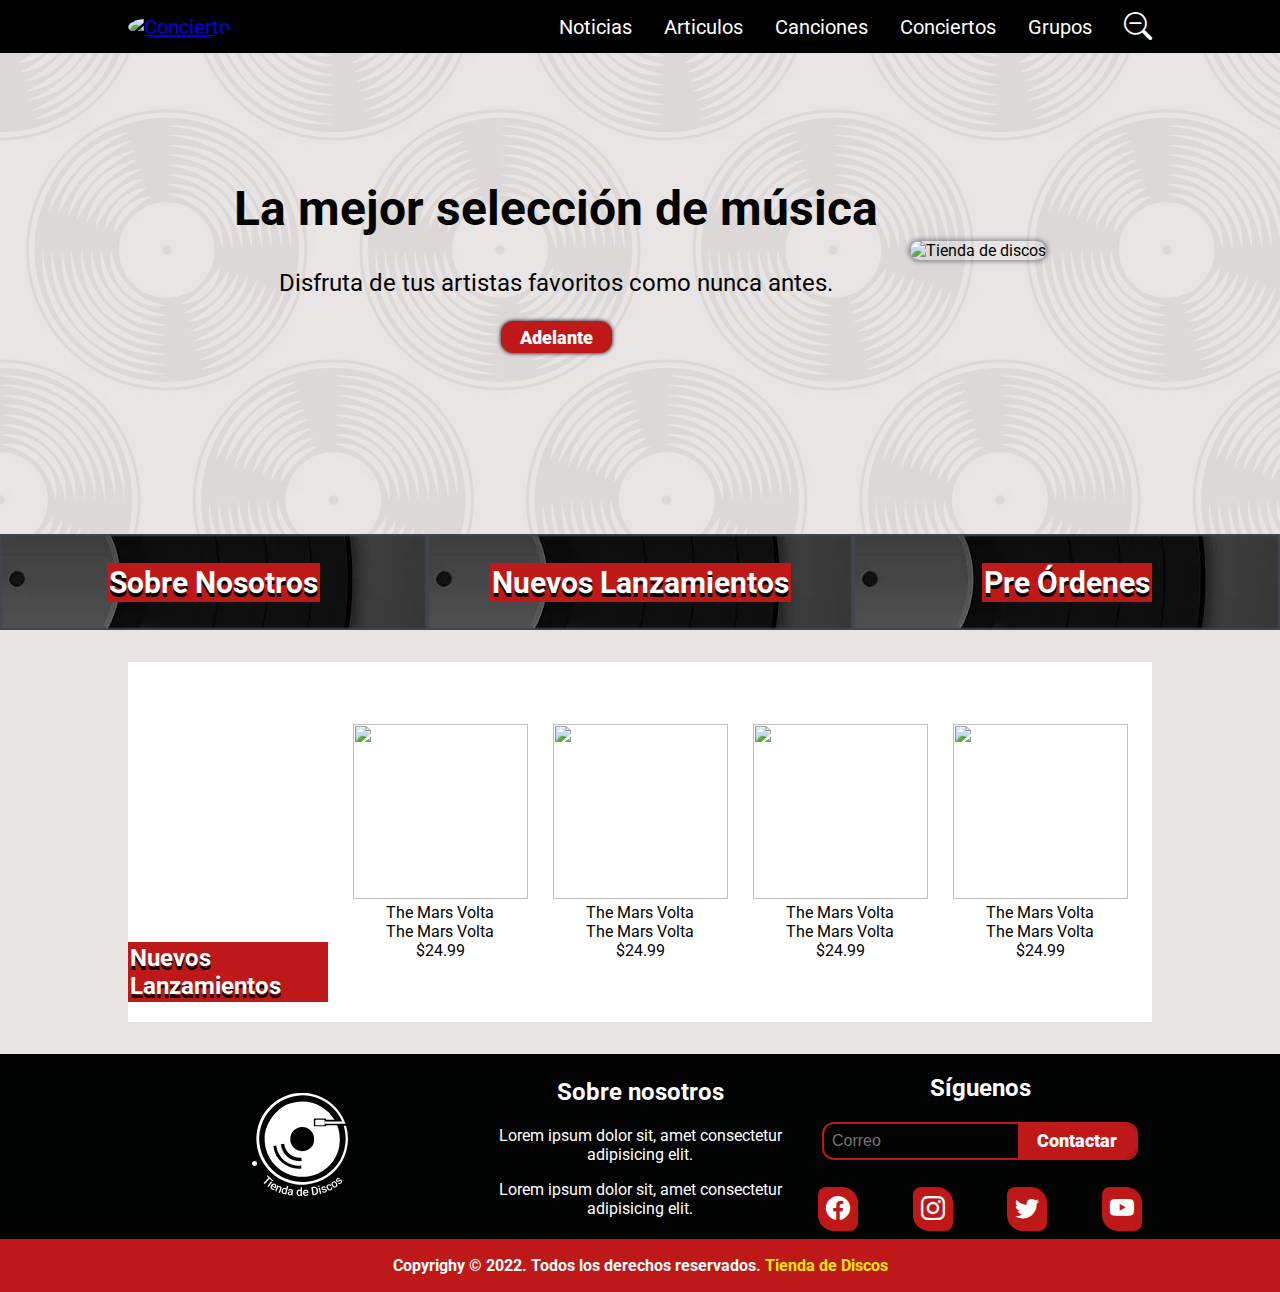
==== index.html @ 4656b795 "Update cards new releases" ====
<!DOCTYPE html>
<html lang="es">
<head>
    <meta charset="UTF-8" />
    <meta http-equiv="X-UA-Compatible" content="IE=edge" />
    <meta name="viewport" content="width=device-width, initial-scale=1.0" />
    <link rel="stylesheet" href="./css/index.css">
    <link rel="stylesheet" href="./css/library.css">
    <link rel="preconnect" href="https://fonts.googleapis.com">
    <link rel="preconnect" href="https://fonts.gstatic.com">
    <link href="https://fonts.googleapis.com/css2?family=Roboto:ital,wght@0,100;0,300;0,400;0,500;0,700;0,900;1,100;1,300;1,400;1,500;1,700;1,900&display=swap" rel="stylesheet">
    <link rel="stylesheet" href="https://cdn.jsdelivr.net/npm/bootstrap-icons@1.9.1/font/bootstrap-icons.css">
    <title>Tienda de Discos</title>
</head>
<body class="body">
    <header class="header">
        <nav class="nav" id="nav">
            <div class="container container--nav-r">
                <a href="#">
                    <img src="https://previews.123rf.com/images/khabarushka/khabarushka1803/khabarushka180300859/98204952-guital-tambor-viol%C3%ADn-etiqueta-de-logotipo-de-tienda-de-tienda-de-m%C3%BAsica-conjunto-de-instrumentos-mus.jpg"
                        alt="Concierto" width="100" height="100" class="nav__logo">
                </a>
                <a href="#nav" class="nav__action nav__action--menu"><i class="bi bi-list"></i></a>
                <a href="#close" class="nav__action nav__action--close"><i class="bi bi-x-circle"></i></i></a>
                <ul class="menu menu--header">
                    <li>
                        <a href="#" class="menu__link">Noticias</a>
                    </li>
                    <li>
                        <a href="#" class="menu__link">Articulos</a>
                    </li>
                    <li>
                        <a href="#" class="menu__link">Canciones</a>
                    </li>
                    <li>
                        <a href="#" class="menu__link">Conciertos</a>
                    </li>
                    <li>
                        <a href="#" class="menu__link">Grupos</a>
                    </li>
                    <li>
                        <a href="#" class="nav__action"><i class="bi bi-zoom-out"></i></a>
                    </li>
                </ul>
            </div>
        </nav>
    </header>
    <main>
        <article class="section section--hero">
            <div class="container container--hero">
                <div>
                            <h1 class="hero__title">La mejor selección de música</h1>
                            <p class="hero__paragraph">Disfruta de tus artistas favoritos como nunca antes.</p>
                            <a href="#" class="button button--primary button--hero">Adelante</a>
                </div>
                <div class="hero-img">
                    <img src="https://media.vogue.es/photos/5cc76a54a6e117b66154e666/master/w_1600%2Cc_limit/las_mejores_tiendas_de_discos_del_mundo_9757.jpg" alt="Tienda de discos" class="hero-img__img"/>
                </div>
            </div>
            <div class="container container--submenu">
                <div class="card card--hero">
                    <h2 class="card__title">Sobre Nosotros</h2>
                </div>
                <div class="card card--hero">
                    <h2 class="card__title">Nuevos Lanzamientos</h2>
                </div>
                <div class="card card--hero">
                    <h2 class="card__title">Pre Órdenes</h2>
                </div>
            </div>
        </article>
        <section class="section">
            <div class="container container--cards">
                <div class="card card--main">
                    <div>
                        <h2 class="card__title">Nuevos Lanzamientos</h2>
                    </div>
                </div>
                <div class="container container--card">
                    <div class="card card--album">
                        <div class="card__img">
                            <img src="https://cdn.shopify.com/s/files/1/0096/1884/9839/products/MarsVolta_1099dc09-7682-4ffe-bd7a-768052bc3de7_480x.jpg?v=1660897472" alt="" width="175" height="175"/>
                        </div>
                        <div class="card__album">
                            The Mars Volta
                        </div>
                        <div class="card__artist">
                            The Mars Volta
                        </div>
                        <div class="card__price">
                            $24.99
                        </div>
                    </div>
                    <div class="card card--album">
                        <div class="card__img">
                            <img src="https://cdn.shopify.com/s/files/1/0096/1884/9839/products/MarsVolta_1099dc09-7682-4ffe-bd7a-768052bc3de7_480x.jpg?v=1660897472" alt="" width="175" height="175"/>
                        </div>
                        <div class="card__album">
                            The Mars Volta
                        </div>
                        <div class="card__artist">
                            The Mars Volta
                        </div>
                        <div class="card__price">
                            $24.99
                        </div>
                    </div>
                    <div class="card card--album">
                        <div class="card__img">
                            <img src="https://cdn.shopify.com/s/files/1/0096/1884/9839/products/MarsVolta_1099dc09-7682-4ffe-bd7a-768052bc3de7_480x.jpg?v=1660897472" alt="" width="175" height="175"/>
                        </div>
                        <div class="card__album">
                            The Mars Volta
                        </div>
                        <div class="card__artist">
                            The Mars Volta
                        </div>
                        <div class="card__price">
                            $24.99
                        </div>
                    </div>
                    <div class="card card--album">
                        <div class="card__img">
                            <img src="https://cdn.shopify.com/s/files/1/0096/1884/9839/products/MarsVolta_1099dc09-7682-4ffe-bd7a-768052bc3de7_480x.jpg?v=1660897472" alt="" width="175" height="175"/>
                        </div>
                        <div class="card__album">
                            The Mars Volta
                        </div>
                        <div class="card__artist">
                            The Mars Volta
                        </div>
                        <div class="card__price">
                            $24.99
                        </div>
                    </div>
                </div>
            </div>
        </section>
        <section class="newReleases"></section>
        <section class="bestSellers"></section>
    </main>
    <footer class="footer">
        <div class="footer__row">
            <div class="footer__column footer__column-left">
                <figure>
                    <a href="#">
                        <img src="./assets/svg/logo_discos-01.svg" width="96px" alt="logo_discos">
                    </a>
                </figure>
            </div>
            <div class="footer__column footer__column-middle">
                <h2>Sobre nosotros</h2>
                <p>Lorem ipsum dolor sit, amet consectetur adipisicing elit.</p>
                <p>Lorem ipsum dolor sit, amet consectetur adipisicing elit.</p>
            </div>
            <div class="footer__column footer__column-right">
                <h2>Síguenos</h2>
                <div class="container">
                    <form class="form">
                        <div class="form__group">
                            <input class="form__input" type="email" placeholder="Correo" required>
                            <button class="button button--primary">Contactar</button>
                        </div>
                    </form>
                </div>
                <br>
                <ul class="menu">
                    <li class="footer__icon">
                        <a href="#" class="footer__link-icon">
                            <i class="bi bi-facebook footer__icon-bi"></i>
                        </a>
                    </li>
                    <li class="footer__icon">
                        <a href="#" class="footer__link-icon">
                            <i class="bi bi-instagram footer__icon-bi"></i>
                        </a>
                    </li>
                    <li class="footer__icon">
                        <a href="#" class="footer__link-icon">
                            <i class="bi bi-twitter footer__icon-bi"></i>
                        </a>
                    </li>
                    <li class="footer__icon">
                        <a href="#" class="footer__link-icon">
                            <i class="bi bi-youtube footer__icon-bi"></i>
                        </a>
                    </li>
                </ul>
            </div>
        </div>
        <div class="sub__footer">
            <h2 class="footer__subtitle">Copyrighy &copy; 2022. Todos los derechos reservados. <a href="#" target="_blank" class="footer__subtitle-link" rel="noopener noreferrer">Tienda de Discos</a>
            </h2>
        </div>
    </footer>
</body>
</html>
---- css/index.css ----
:root {
    scroll-behavior: smooth;
    --primary-theme-color: #e8e4e4;
    --secondary-theme-color: #020303;
    --tertiary-theme-color: #BE1818;
    --primary-text-color: #020303;
    --secondary-text-color: #fff;
    --tertiary-text-color: #BE1818;
    --primary-shadow-color: #42464f80;
    --primary-highlight-color: #FFE900;
    --primary-font-family: 'Roboto';
    --reverse-primary-shadow-color: #42464f;
    --primary-button-color: #BE1818;
    --secondary-button-color: #fff;
    --padding-section: 2rem;
    --padding-container: 1rem;
    --max-width-form: 480px;
    --max-width-container: 640px;
    --primary-border-radius: 0.75rem;
}

.body {
    background-color: var(--primary-theme-color);
    color: var(--primary-text-color);
    font-family: var(--primary-font-family);
    margin: 0;
}

@media (min-width: 768px) {
    :root {
        --padding-section: 2rem;
        --padding-container: 0.75rem;
        --max-width-container: 1024px;
    }
}
---- css/library.css ----
@import './modules/animations.css';
@import './modules/headed.css';
@import './modules/card.css';
@import './modules/hero.css';
@import './modules/menu.css';
@import './modules/buttons.css';
@import './modules/list.css';
@import './modules/form.css';
@import './modules/section.css';
@import './modules/footer.css';
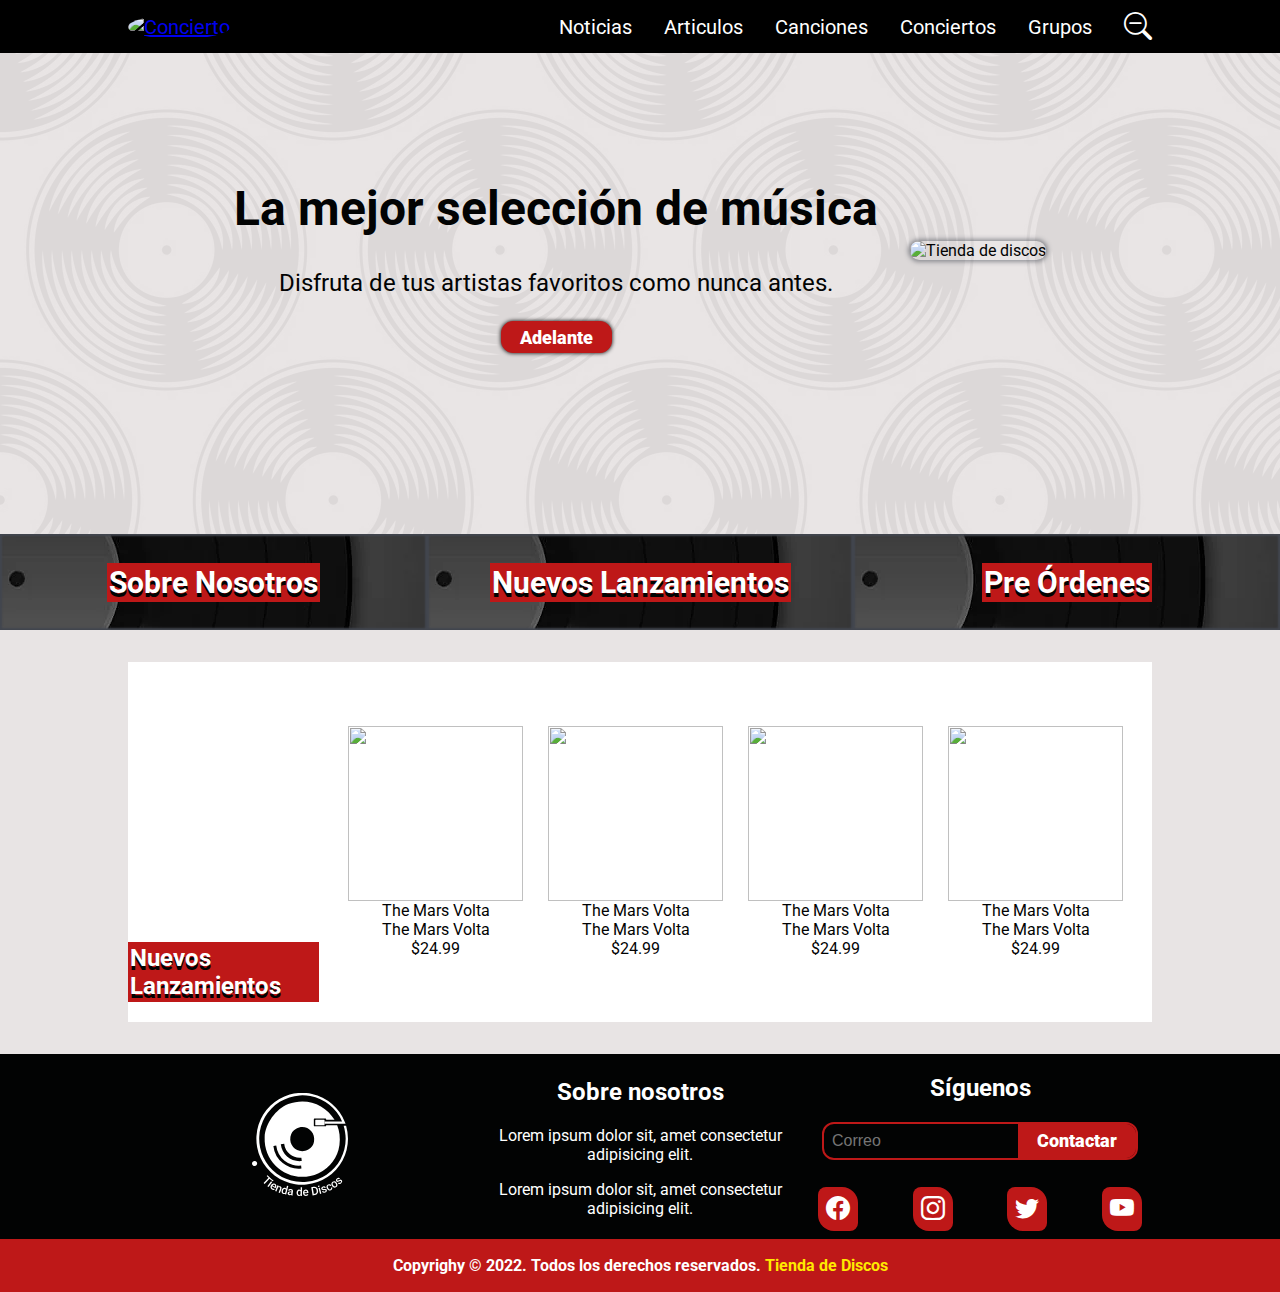
==== commit 9be51eb7: "Update releases" ====
--- a/index.html
+++ b/index.html
@@ -77,7 +77,7 @@
                     </div>
                 </div>
                 <div class="container container--card">
-                    <div class="card card--album">
+                    <div class="card card--album card--album-uneven">
                         <div class="card__img">
                             <img src="https://cdn.shopify.com/s/files/1/0096/1884/9839/products/MarsVolta_1099dc09-7682-4ffe-bd7a-768052bc3de7_480x.jpg?v=1660897472" alt="" width="175" height="175"/>
                         </div>
@@ -105,7 +105,7 @@
                             $24.99
                         </div>
                     </div>
-                    <div class="card card--album">
+                    <div class="card card--album card--album-uneven">
                         <div class="card__img">
                             <img src="https://cdn.shopify.com/s/files/1/0096/1884/9839/products/MarsVolta_1099dc09-7682-4ffe-bd7a-768052bc3de7_480x.jpg?v=1660897472" alt="" width="175" height="175"/>
                         </div>
--- a/css/index.css
+++ b/css/index.css
@@ -7,6 +7,7 @@
     --secondary-text-color: #fff;
     --tertiary-text-color: #BE1818;
     --primary-shadow-color: #42464f80;
+    --secondary-shadow-color: #0002;
     --primary-highlight-color: #FFE900;
     --primary-font-family: 'Roboto';
     --reverse-primary-shadow-color: #42464f;
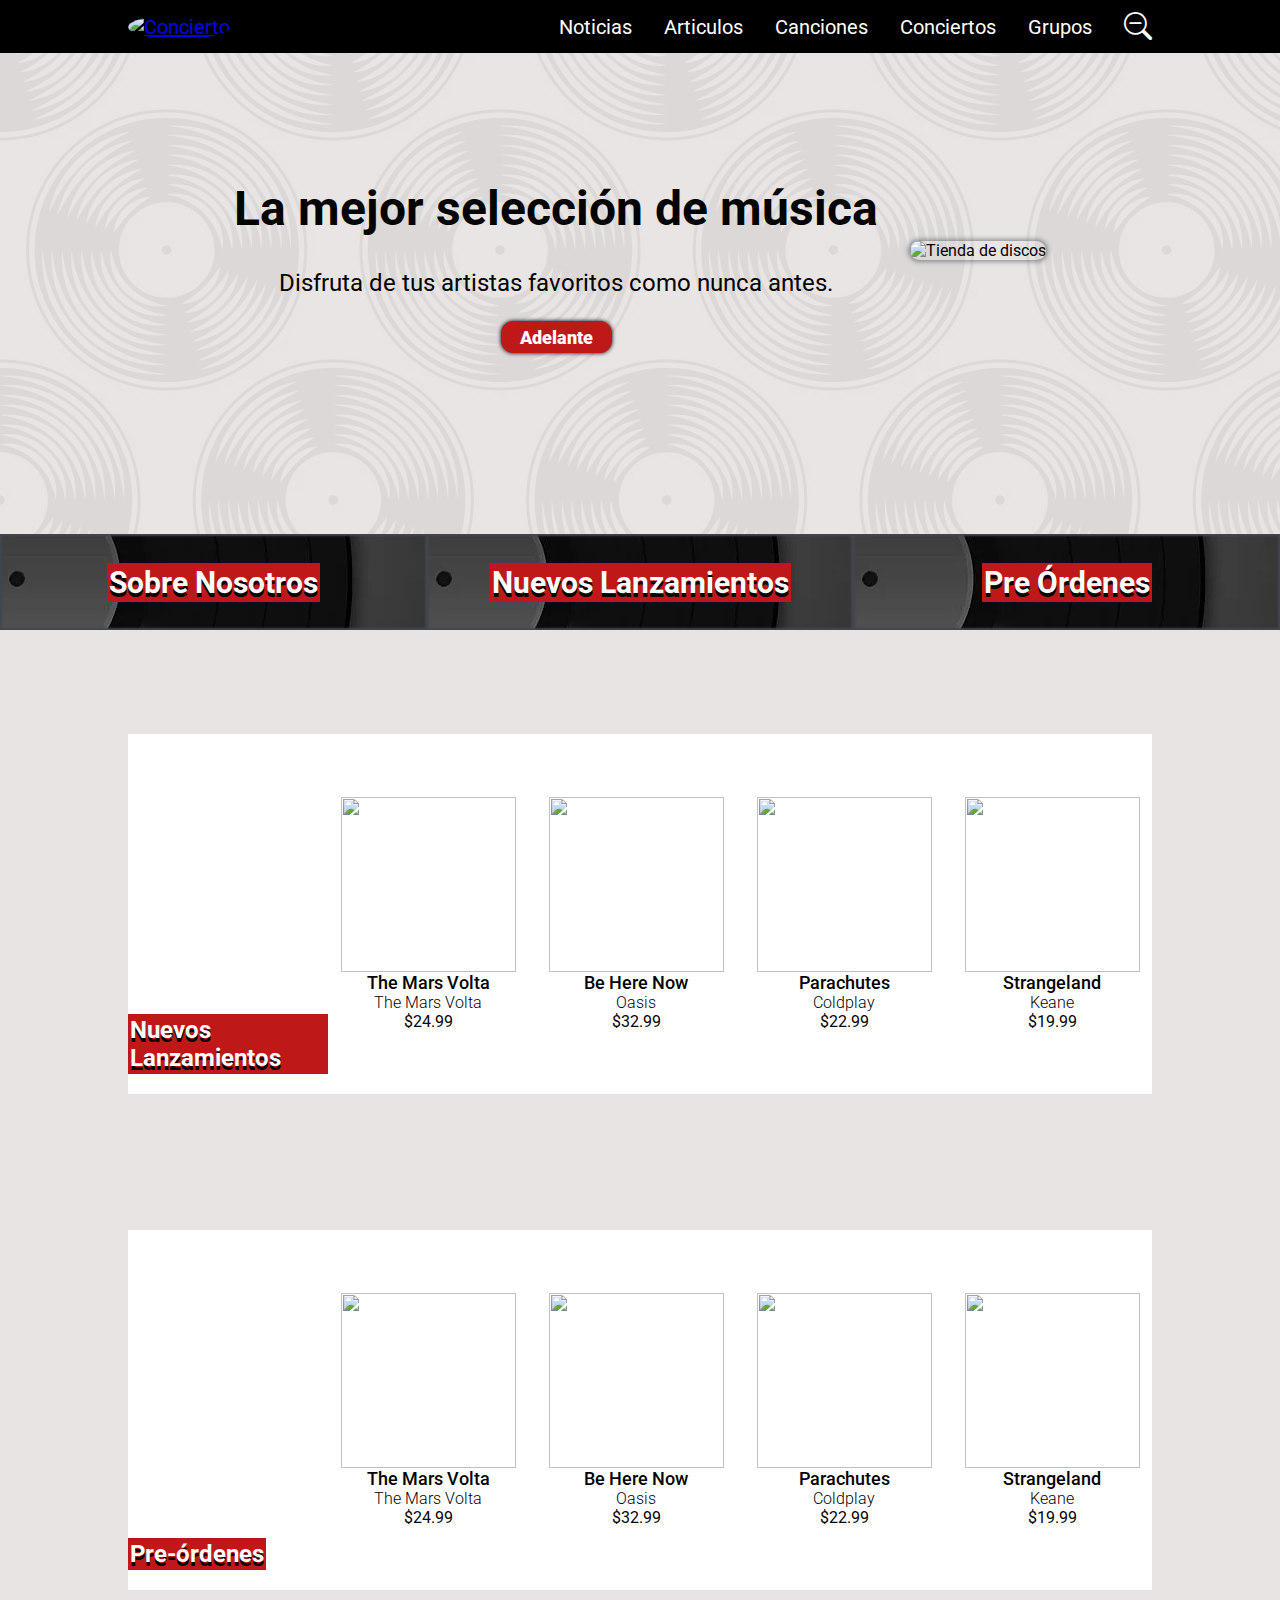
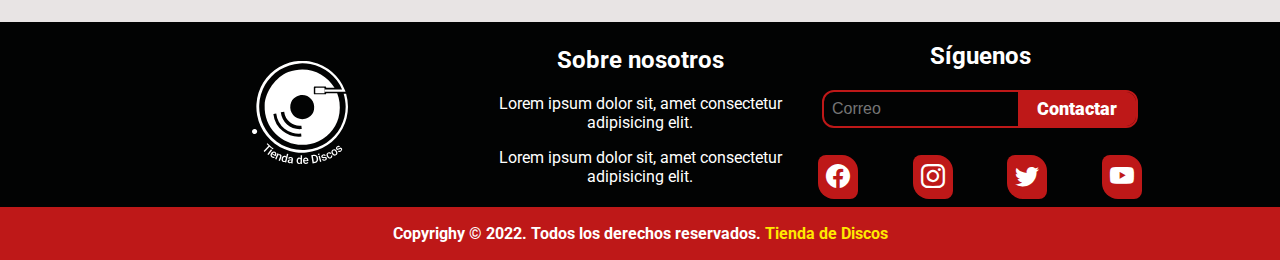
==== commit ff173064: "Update index" ====
--- a/index.html
+++ b/index.html
@@ -58,20 +58,20 @@
                 </div>
             </div>
             <div class="container container--submenu">
-                <div class="card card--hero">
+                <a href="" class="card card--hero">
                     <h2 class="card__title">Sobre Nosotros</h2>
-                </div>
-                <div class="card card--hero">
+                </a>
+                <a href="#new" class="card card--hero">
                     <h2 class="card__title">Nuevos Lanzamientos</h2>
-                </div>
-                <div class="card card--hero">
+                </a>
+                <a href="#preorders" class="card card--hero">
                     <h2 class="card__title">Pre Órdenes</h2>
-                </div>
+                </a>
             </div>
         </article>
-        <section class="section">
+        <section class="section" id="new">
             <div class="container container--cards">
-                <div class="card card--main">
+                <div class="card card--main card--main-new">
                     <div>
                         <h2 class="card__title">Nuevos Lanzamientos</h2>
                     </div>
@@ -91,6 +91,59 @@
                             $24.99
                         </div>
                     </div>
+                    <div class="card card--album card--album-even">
+                        <div class="card__img">
+                            <img src="https://cdn.shopify.com/s/files/1/0096/1884/9839/products/oasis20000000170887_2_480x.jpg?v=1657700137" alt="" width="175" height="175"/>
+                        </div>
+                        <div class="card__album">
+                            Be Here Now
+                        </div>
+                        <div class="card__artist">
+                            Oasis
+                        </div>
+                        <div class="card__price">
+                            $32.99
+                        </div>
+                    </div>
+                    <div class="card card--album card--album-uneven">
+                        <div class="card__img">
+                            <img src="https://cdn.shopify.com/s/files/1/0096/1884/9839/products/Parachutes-1593635064_480x.jpg?v=1594732369" alt="" width="175" height="175"/>
+                        </div>
+                        <div class="card__album">
+                            Parachutes
+                        </div>
+                        <div class="card__artist">
+                            Coldplay
+                        </div>
+                        <div class="card__price">
+                            $22.99
+                        </div>
+                    </div>
+                    <div class="card card--album card--album-even">
+                        <div class="card__img">
+                            <img src="https://cdn.shopify.com/s/files/1/0096/1884/9839/products/Keane_Strangeland_360x.jpg?v=1654791292" alt="" width="175" height="175"/>
+                        </div>
+                        <div class="card__album">
+                            Strangeland
+                        </div>
+                        <div class="card__artist">
+                            Keane
+                        </div>
+                        <div class="card__price">
+                            $19.99
+                        </div>
+                    </div>
+                </div>
+            </div>
+        </section>
+        <section class="section" id="preorders">
+            <div class="container container--cards">
+                <div class="card card--main card--main-preorder">
+                    <div>
+                        <h2 class="card__title">Pre-órdenes</h2>
+                    </div>
+                </div>
+                <div class="container container--card">
                     <div class="card card--album">
                         <div class="card__img">
                             <img src="https://cdn.shopify.com/s/files/1/0096/1884/9839/products/MarsVolta_1099dc09-7682-4ffe-bd7a-768052bc3de7_480x.jpg?v=1660897472" alt="" width="175" height="175"/>
@@ -105,38 +158,51 @@
                             $24.99
                         </div>
                     </div>
-                    <div class="card card--album card--album-uneven">
-                        <div class="card__img">
-                            <img src="https://cdn.shopify.com/s/files/1/0096/1884/9839/products/MarsVolta_1099dc09-7682-4ffe-bd7a-768052bc3de7_480x.jpg?v=1660897472" alt="" width="175" height="175"/>
-                        </div>
-                        <div class="card__album">
-                            The Mars Volta
-                        </div>
-                        <div class="card__artist">
-                            The Mars Volta
-                        </div>
-                        <div class="card__price">
-                            $24.99
-                        </div>
-                    </div>
-                    <div class="card card--album">
-                        <div class="card__img">
-                            <img src="https://cdn.shopify.com/s/files/1/0096/1884/9839/products/MarsVolta_1099dc09-7682-4ffe-bd7a-768052bc3de7_480x.jpg?v=1660897472" alt="" width="175" height="175"/>
-                        </div>
-                        <div class="card__album">
-                            The Mars Volta
-                        </div>
-                        <div class="card__artist">
-                            The Mars Volta
-                        </div>
-                        <div class="card__price">
-                            $24.99
+                    <div class="card card--album">
+                        <div class="card__img">
+                            <img src="https://cdn.shopify.com/s/files/1/0096/1884/9839/products/oasis20000000170887_2_480x.jpg?v=1657700137" alt="" width="175" height="175"/>
+                        </div>
+                        <div class="card__album">
+                            Be Here Now
+                        </div>
+                        <div class="card__artist">
+                            Oasis
+                        </div>
+                        <div class="card__price">
+                            $32.99
+                        </div>
+                    </div>
+                    <div class="card card--album">
+                        <div class="card__img">
+                            <img src="https://cdn.shopify.com/s/files/1/0096/1884/9839/products/Parachutes-1593635064_480x.jpg?v=1594732369" alt="" width="175" height="175"/>
+                        </div>
+                        <div class="card__album">
+                            Parachutes
+                        </div>
+                        <div class="card__artist">
+                            Coldplay
+                        </div>
+                        <div class="card__price">
+                            $22.99
+                        </div>
+                    </div>
+                    <div class="card card--album">
+                        <div class="card__img">
+                            <img src="https://cdn.shopify.com/s/files/1/0096/1884/9839/products/Keane_Strangeland_360x.jpg?v=1654791292" alt="" width="175" height="175"/>
+                        </div>
+                        <div class="card__album">
+                            Strangeland
+                        </div>
+                        <div class="card__artist">
+                            Keane
+                        </div>
+                        <div class="card__price">
+                            $19.99
                         </div>
                     </div>
                 </div>
             </div>
         </section>
-        <section class="newReleases"></section>
         <section class="bestSellers"></section>
     </main>
     <footer class="footer">
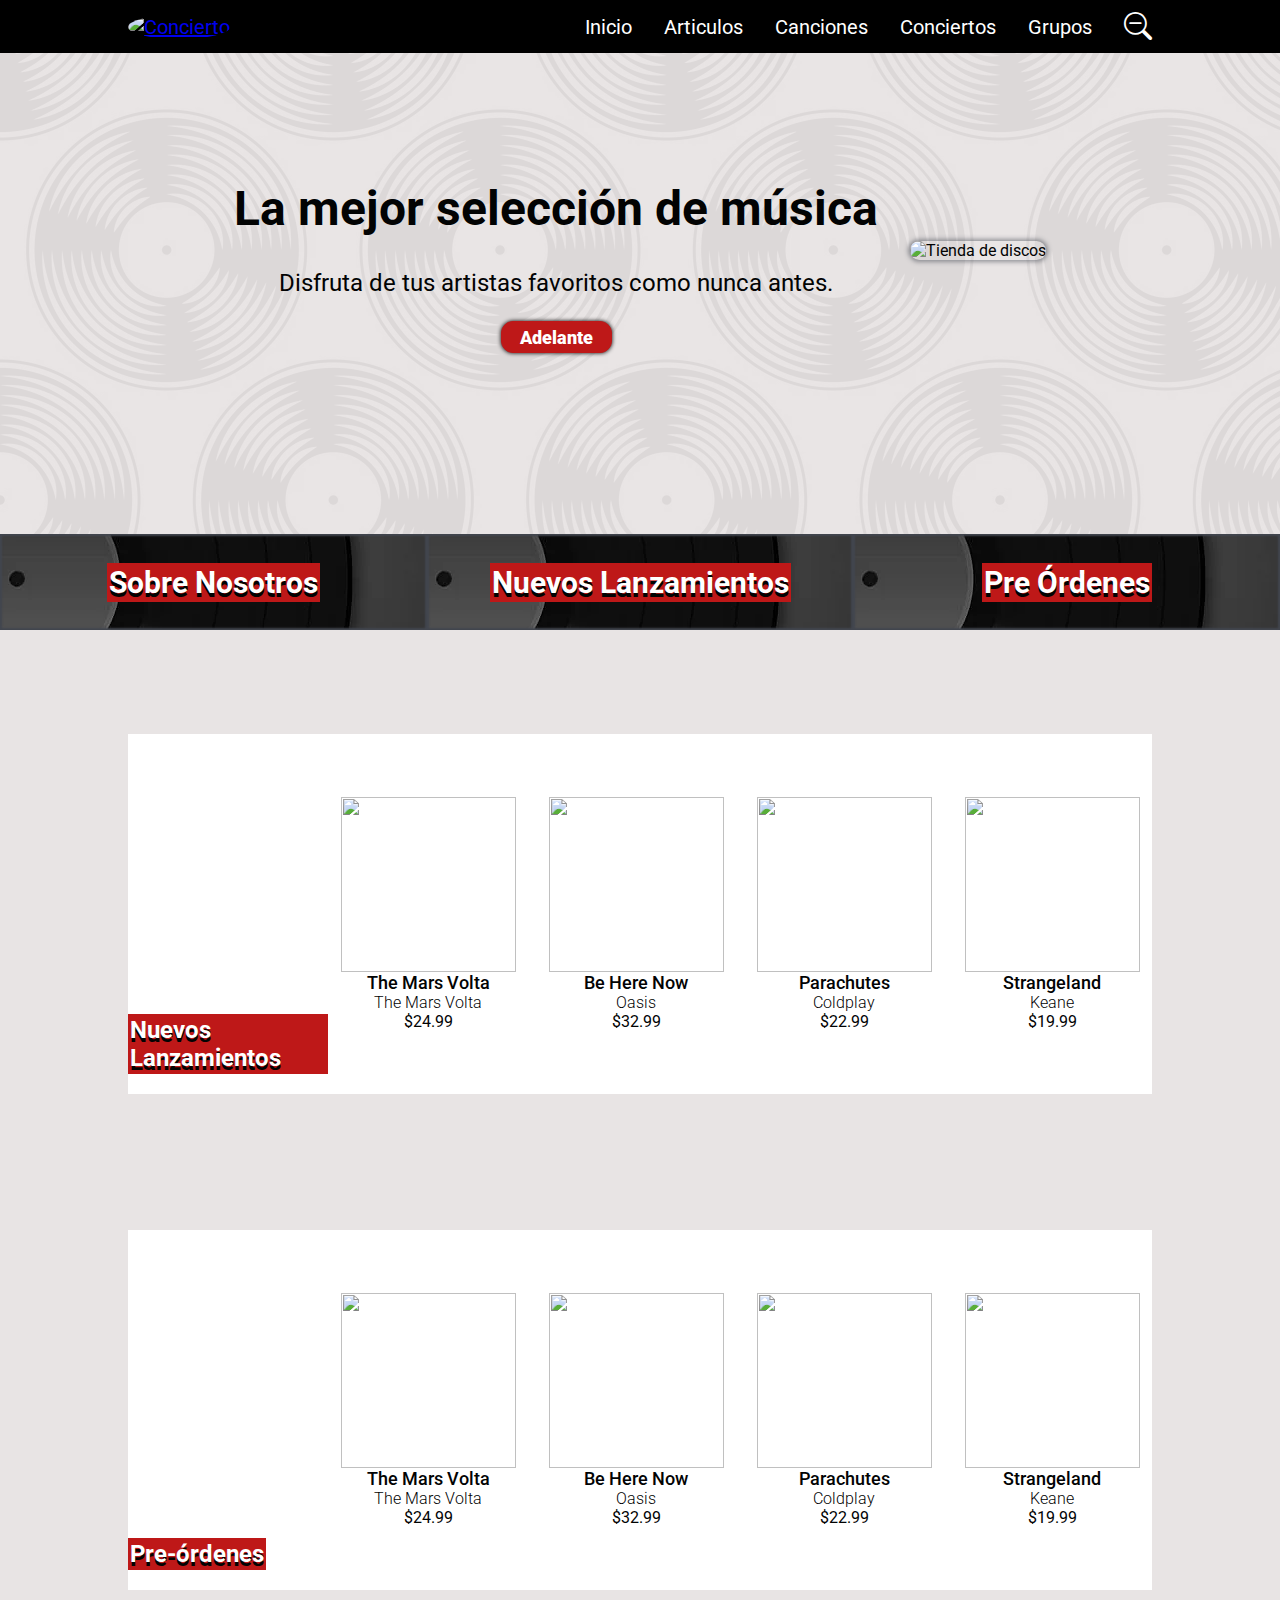
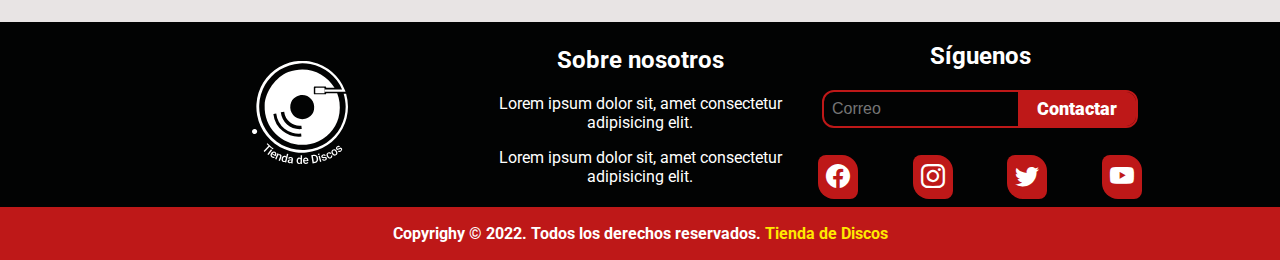
==== commit cf446efc: "Update about" ====
--- a/index.html
+++ b/index.html
@@ -24,7 +24,7 @@
                 <a href="#close" class="nav__action nav__action--close"><i class="bi bi-x-circle"></i></i></a>
                 <ul class="menu menu--header">
                     <li>
-                        <a href="#" class="menu__link">Noticias</a>
+                        <a href="#" class="menu__link">Inicio</a>
                     </li>
                     <li>
                         <a href="#" class="menu__link">Articulos</a>
@@ -58,7 +58,7 @@
                 </div>
             </div>
             <div class="container container--submenu">
-                <a href="" class="card card--hero">
+                <a href="./About/index.html" class="card card--hero">
                     <h2 class="card__title">Sobre Nosotros</h2>
                 </a>
                 <a href="#new" class="card card--hero">
--- a/css/index.css
+++ b/css/index.css
@@ -1,36 +1,6 @@
-:root {
-    scroll-behavior: smooth;
-    --primary-theme-color: #e8e4e4;
-    --secondary-theme-color: #020303;
-    --tertiary-theme-color: #BE1818;
-    --primary-text-color: #020303;
-    --secondary-text-color: #fff;
-    --tertiary-text-color: #BE1818;
-    --primary-shadow-color: #42464f80;
-    --secondary-shadow-color: #0002;
-    --primary-highlight-color: #FFE900;
-    --primary-font-family: 'Roboto';
-    --reverse-primary-shadow-color: #42464f;
-    --primary-button-color: #BE1818;
-    --secondary-button-color: #fff;
-    --padding-section: 2rem;
-    --padding-container: 1rem;
-    --max-width-form: 480px;
-    --max-width-container: 640px;
-    --primary-border-radius: 0.75rem;
-}
-
 .body {
     background-color: var(--primary-theme-color);
     color: var(--primary-text-color);
     font-family: var(--primary-font-family);
     margin: 0;
-}
-
-@media (min-width: 768px) {
-    :root {
-        --padding-section: 2rem;
-        --padding-container: 0.75rem;
-        --max-width-container: 1024px;
-    }
 }--- a/css/library.css
+++ b/css/library.css
@@ -1,7 +1,9 @@
+@import './modules/variables.css';
 @import './modules/animations.css';
 @import './modules/headed.css';
 @import './modules/card.css';
 @import './modules/hero.css';
+@import './modules/about.css';
 @import './modules/menu.css';
 @import './modules/buttons.css';
 @import './modules/list.css';
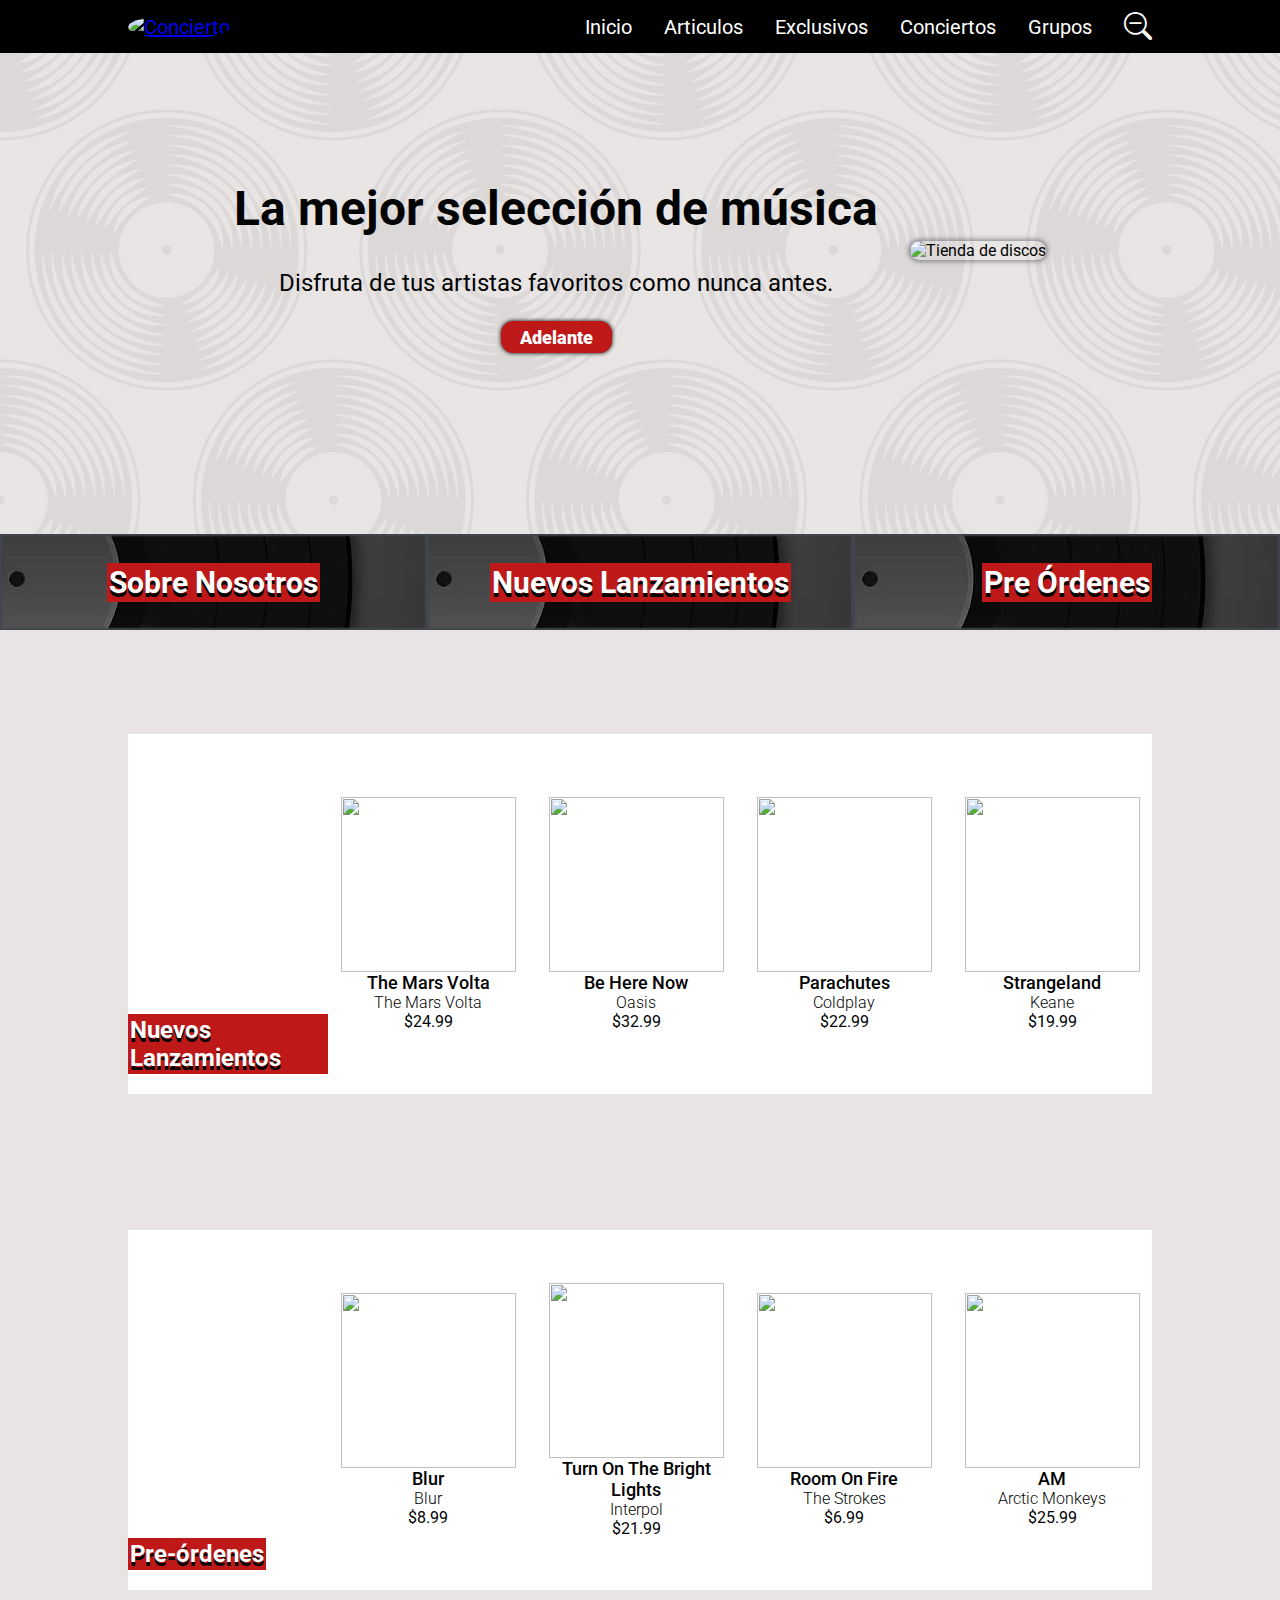
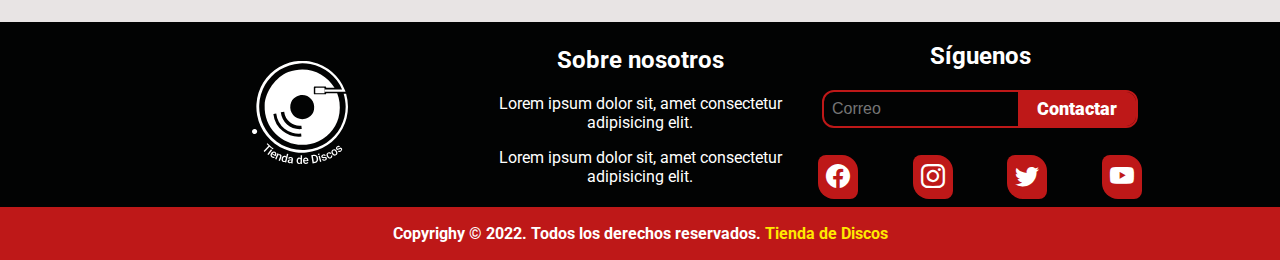
==== commit c2f0c723: "Last commit" ====
--- a/index.html
+++ b/index.html
@@ -27,10 +27,10 @@
                         <a href="#" class="menu__link">Inicio</a>
                     </li>
                     <li>
-                        <a href="#" class="menu__link">Articulos</a>
-                    </li>
-                    <li>
-                        <a href="#" class="menu__link">Canciones</a>
+                        <a href="#new" class="menu__link">Articulos</a>
+                    </li>
+                    <li>
+                        <a href="#" class="menu__link">Exclusivos</a>
                     </li>
                     <li>
                         <a href="#" class="menu__link">Conciertos</a>
@@ -51,7 +51,7 @@
                 <div>
                             <h1 class="hero__title">La mejor selección de música</h1>
                             <p class="hero__paragraph">Disfruta de tus artistas favoritos como nunca antes.</p>
-                            <a href="#" class="button button--primary button--hero">Adelante</a>
+                            <a href="#new" class="button button--primary button--hero">Adelante</a>
                 </div>
                 <div class="hero-img">
                     <img src="https://media.vogue.es/photos/5cc76a54a6e117b66154e666/master/w_1600%2Cc_limit/las_mejores_tiendas_de_discos_del_mundo_9757.jpg" alt="Tienda de discos" class="hero-img__img"/>
@@ -146,58 +146,58 @@
                 <div class="container container--card">
                     <div class="card card--album">
                         <div class="card__img">
-                            <img src="https://cdn.shopify.com/s/files/1/0096/1884/9839/products/MarsVolta_1099dc09-7682-4ffe-bd7a-768052bc3de7_480x.jpg?v=1660897472" alt="" width="175" height="175"/>
-                        </div>
-                        <div class="card__album">
-                            The Mars Volta
-                        </div>
-                        <div class="card__artist">
-                            The Mars Volta
-                        </div>
-                        <div class="card__price">
-                            $24.99
-                        </div>
-                    </div>
-                    <div class="card card--album">
-                        <div class="card__img">
-                            <img src="https://cdn.shopify.com/s/files/1/0096/1884/9839/products/oasis20000000170887_2_480x.jpg?v=1657700137" alt="" width="175" height="175"/>
-                        </div>
-                        <div class="card__album">
-                            Be Here Now
-                        </div>
-                        <div class="card__artist">
-                            Oasis
-                        </div>
-                        <div class="card__price">
-                            $32.99
-                        </div>
-                    </div>
-                    <div class="card card--album">
-                        <div class="card__img">
-                            <img src="https://cdn.shopify.com/s/files/1/0096/1884/9839/products/Parachutes-1593635064_480x.jpg?v=1594732369" alt="" width="175" height="175"/>
-                        </div>
-                        <div class="card__album">
-                            Parachutes
-                        </div>
-                        <div class="card__artist">
-                            Coldplay
-                        </div>
-                        <div class="card__price">
-                            $22.99
-                        </div>
-                    </div>
-                    <div class="card card--album">
-                        <div class="card__img">
-                            <img src="https://cdn.shopify.com/s/files/1/0096/1884/9839/products/Keane_Strangeland_360x.jpg?v=1654791292" alt="" width="175" height="175"/>
-                        </div>
-                        <div class="card__album">
-                            Strangeland
-                        </div>
-                        <div class="card__artist">
-                            Keane
-                        </div>
-                        <div class="card__price">
-                            $19.99
+                            <img src="https://cdn.shopify.com/s/files/1/0096/1884/9839/products/MUS000356486_480x.jpg?v=1612541904" alt="" width="175" height="175"/>
+                        </div>
+                        <div class="card__album">
+                            Blur
+                        </div>
+                        <div class="card__artist">
+                            Blur
+                        </div>
+                        <div class="card__price">
+                            $8.99
+                        </div>
+                    </div>
+                    <div class="card card--album">
+                        <div class="card__img">
+                            <img src="https://cdn.shopify.com/s/files/1/0096/1884/9839/products/Interpol-Turn-On-The-Bright-Lights-Sister-Ray_480x.jpg?v=1570374761" alt="" width="175" height="175"/>
+                        </div>
+                        <div class="card__album">
+                            Turn On The Bright Lights
+                        </div>
+                        <div class="card__artist">
+                            Interpol
+                        </div>
+                        <div class="card__price">
+                            $21.99
+                        </div>
+                    </div>
+                    <div class="card card--album">
+                        <div class="card__img">
+                            <img src="https://cdn.shopify.com/s/files/1/0096/1884/9839/products/room_480x.jpg?v=1632999315" alt="" width="175" height="175"/>
+                        </div>
+                        <div class="card__album">
+                            Room On Fire
+                        </div>
+                        <div class="card__artist">
+                            The Strokes
+                        </div>
+                        <div class="card__price">
+                            $6.99
+                        </div>
+                    </div>
+                    <div class="card card--album">
+                        <div class="card__img">
+                            <img src="https://cdn.shopify.com/s/files/1/0096/1884/9839/products/Arctic-Monkeys-AM-Sister-Ray_480x.jpg?v=1570377553" alt="" width="175" height="175"/>
+                        </div>
+                        <div class="card__album">
+                            AM
+                        </div>
+                        <div class="card__artist">
+                            Arctic Monkeys
+                        </div>
+                        <div class="card__price">
+                            $25.99
                         </div>
                     </div>
                 </div>
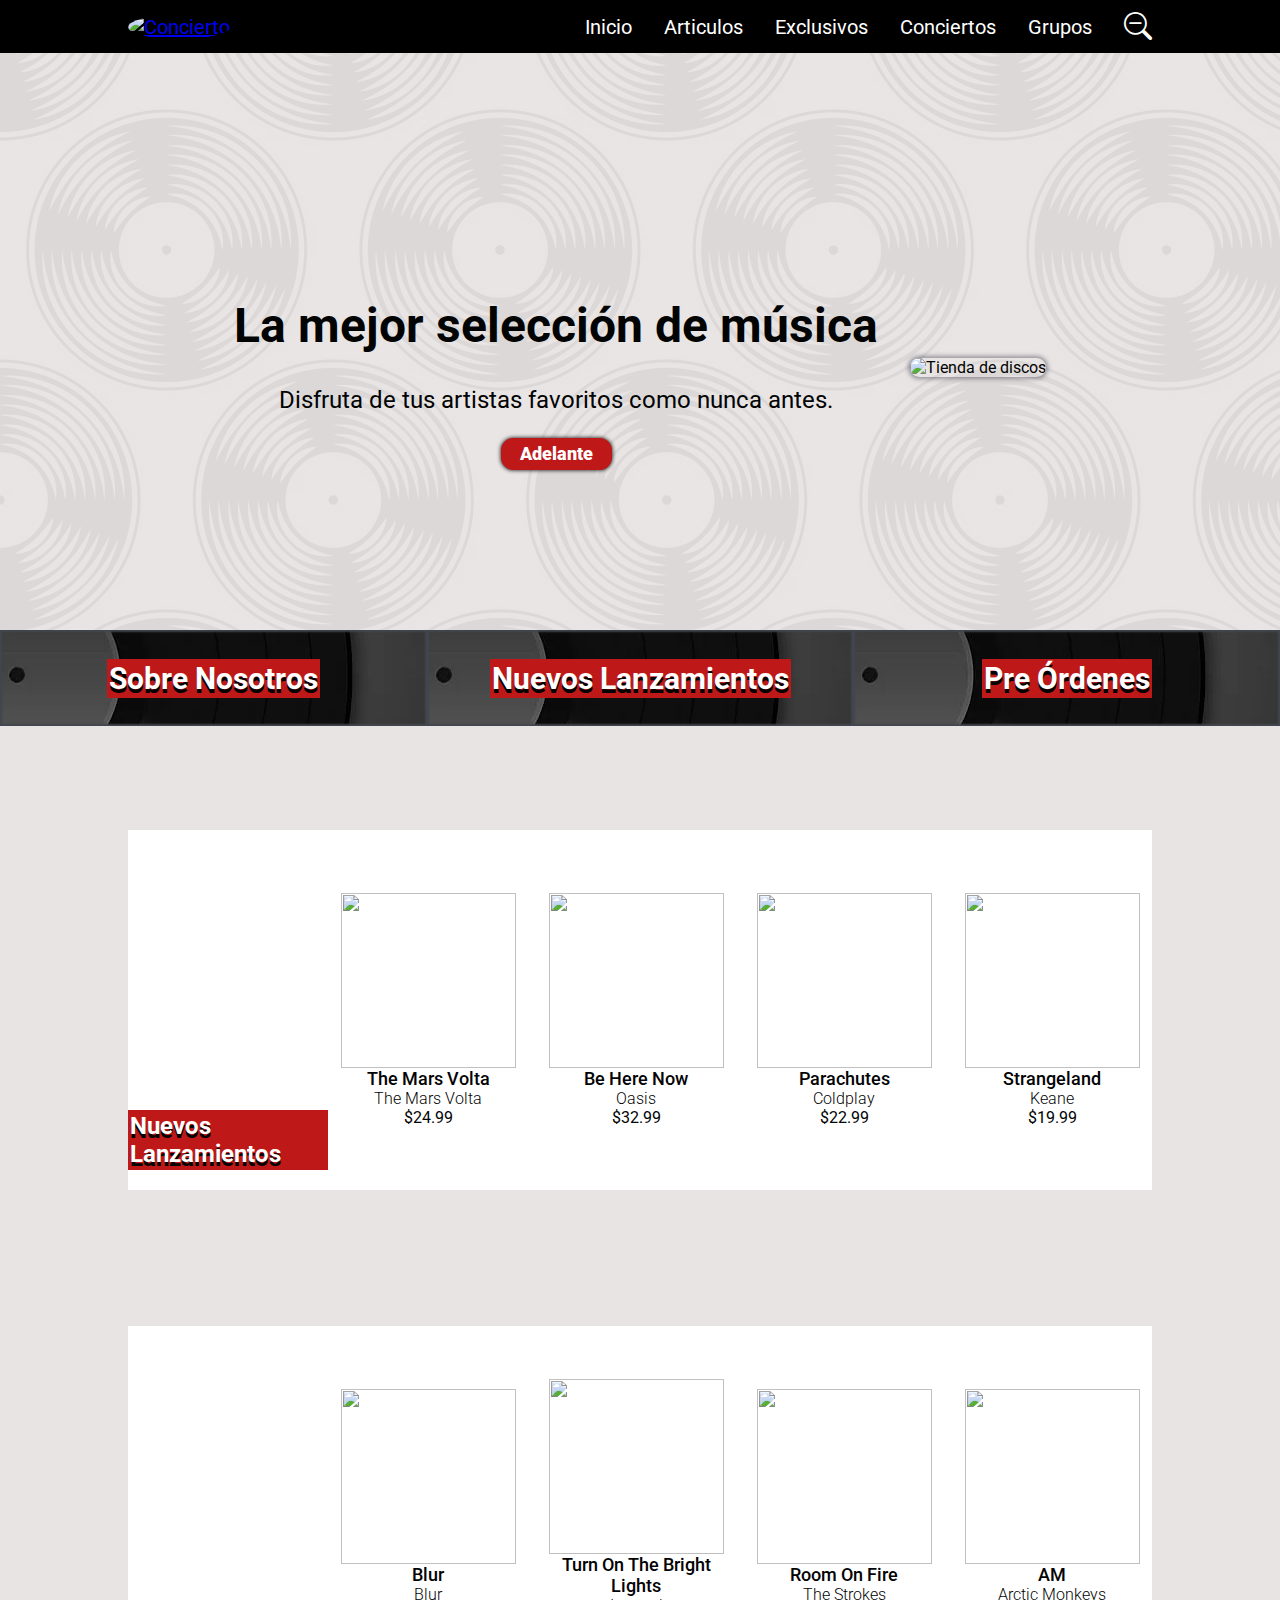
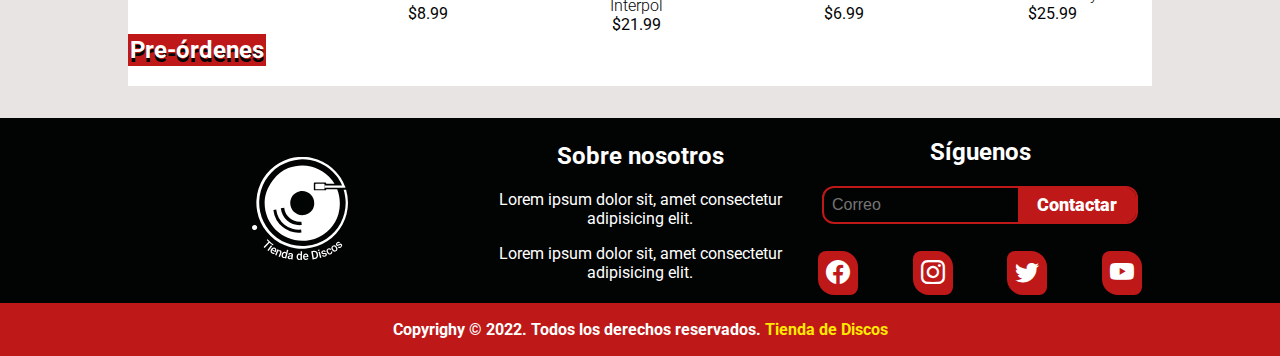
==== commit 18f8047b: "Update responsive favicon metatags" ====
--- a/index.html
+++ b/index.html
@@ -57,18 +57,18 @@
                     <img src="https://media.vogue.es/photos/5cc76a54a6e117b66154e666/master/w_1600%2Cc_limit/las_mejores_tiendas_de_discos_del_mundo_9757.jpg" alt="Tienda de discos" class="hero-img__img"/>
                 </div>
             </div>
-            <div class="container container--submenu">
-                <a href="./About/index.html" class="card card--hero">
-                    <h2 class="card__title">Sobre Nosotros</h2>
-                </a>
-                <a href="#new" class="card card--hero">
-                    <h2 class="card__title">Nuevos Lanzamientos</h2>
-                </a>
-                <a href="#preorders" class="card card--hero">
-                    <h2 class="card__title">Pre Órdenes</h2>
-                </a>
-            </div>
         </article>
+        <div class="container container--submenu">
+            <a href="./About/index.html" class="card card--hero">
+                <h2 class="card__title">Sobre Nosotros</h2>
+            </a>
+            <a href="#new" class="card card--hero">
+                <h2 class="card__title">Nuevos Lanzamientos</h2>
+            </a>
+            <a href="#preorders" class="card card--hero">
+                <h2 class="card__title">Pre Órdenes</h2>
+            </a>
+        </div>
         <section class="section" id="new">
             <div class="container container--cards">
                 <div class="card card--main card--main-new">
